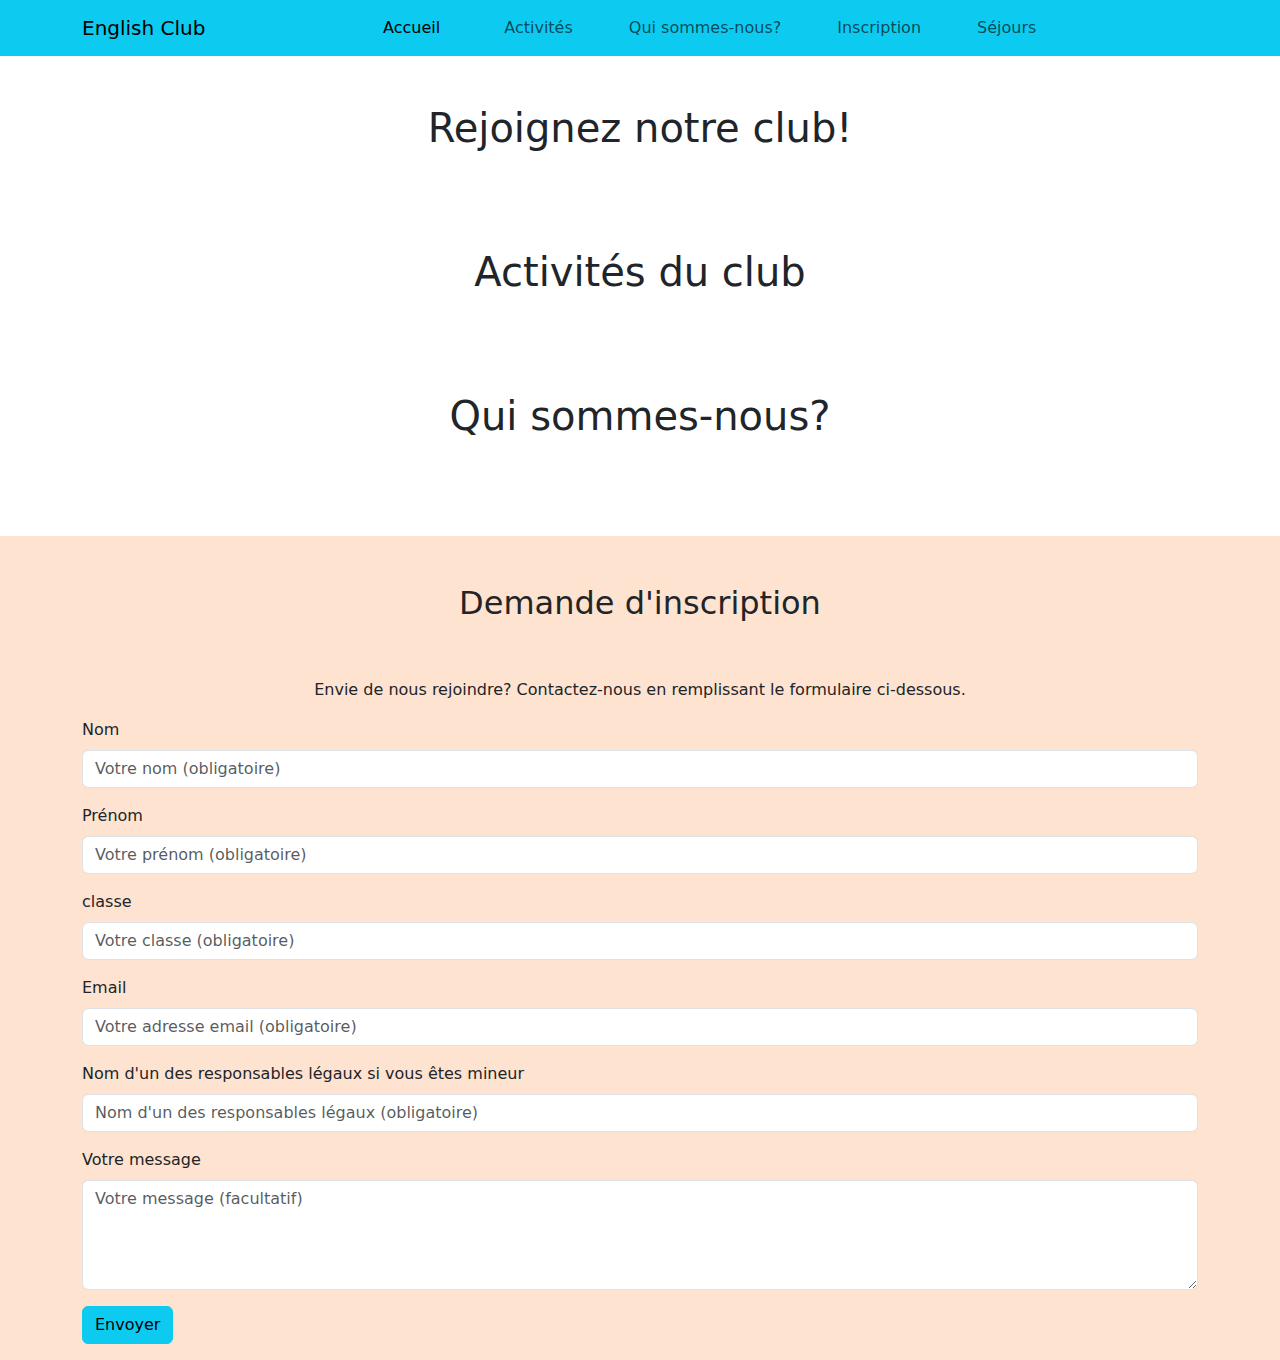
==== index.html @ ae01adc2 "addition of the sections home page" ====
<!DOCTYPE html>
<html lang="en">
<head>
    <meta charset="UTF-8">
    <meta name="viewport" content="width=device-width, initial-scale=1.0">
    <title>English Club</title>
    <link rel="stylesheet" href="assets/bootstrap.min.css">
</head>
<body>
    <nav class="navbar sticky-top navbar-expand-lg bg-info">
        <div class="container">
            <div class="navbar-brand" href="#">English Club</div>
            <button class="navbar-toggler" type="button" data-bs-toggle="collapse" data-bs-target="#navbarNav"
                aria-controls="navbarNav" aria-expanded="false" aria-label="Toggle navigation">
                <span class="navbar-toggler-icon"></span>
            </button>
            <div class="collapse navbar-collapse" id="navbarNav">
                <ul class="navbar-nav mx-auto">
                    <li class="nav-item pe-5">
                        <a class="nav-link active" aria-current="accueil" href="#">Accueil</a>
                    </li>
                    <li class="nav-item">
                        <a class="nav-link pe-5" href="#activites">Activités</a>
                    </li>
                    <li class="nav-item">
                        <a class="nav-link pe-5" href="#qui">Qui sommes-nous?</a>
                    </li>
                    <li class="nav-item">
                        <a class="nav-link pe-5" href="#inscription">Inscription</a>
                    </li>
                    <li class="nav-item">
                        <a class="nav-link " aria-current="sejours" href="sejours.html">Séjours</a>

                    </li>
                </ul>
            </div>
        </div>
    </nav>
    <section id="activites">
        <div class="container my-5">
            <h1 class="text-center my-5">Rejoignez notre club!</h1>
            <div class="row"></div>
            <div class="col">
                <p></p>
            </div>
        </div>
    </section>
    <section id="activites">
        <div class="container my-5">
            <h1 class="text-center my-5">Activités du club</h1>
            <div class="row"></div>
            <div class="col">
                <p></p>
            </div>
        </div>
    </section>

    <section id="activites">
        <div class="container my-5">
            <h1 class="text-center my-5">Qui sommes-nous?</h1>
            <div class="row"></div>
            <div class="col">
                <p></p>
            </div>
        </div>
    </section>
    <footer id="contact" style="background-color: #FEE3D0;">
        <div class="container">
            <h2 class="p-5 text-center">Demande d'inscription</h2>
            <p class="text-center">Envie de nous rejoindre? Contactez-nous en remplissant le
                formulaire ci-dessous.</p>
            <form action="">
                <div class="row">
                    <div class="col-12 mb-3">
                        <label for="votreNom" class="form-label">Nom</label>
                        <input type="text" class="form-control" id="votreNom" placeholder="Votre nom (obligatoire)"
                            required>
                    </div>
                    <div class="col-12 mb-3">
                        <label for="votrePrenom" class="form-label">Prénom</label>
                        <input type="text" class="form-control" id="votrePrenom"
                            placeholder="Votre prénom (obligatoire)" required>
                    </div>
                    <div class="col-12 mb-3">
                        <label for="classe" class="form-label">classe</label>
                        <input type="text" class="form-control" id="classe"
                            placeholder="Votre classe (obligatoire)" required>
                    </div>
                    <div class="col-12 mb-3">
                        <label for="votreEmail" class="form-label">Email</label>
                        <input type="email" class="form-control" id="votreEmail"
                            placeholder="Votre adresse email (obligatoire)" required>
                    </div>
                    <div class="col-12 mb-3">
                        <label for="Nom d'un responsable légal" class="form-label">Nom d'un des responsables légaux si vous êtes mineur</label>
                        <input type="text" class="form-control" id="votreNom"
                            placeholder="Nom d'un des responsables légaux (obligatoire)" required>
                    </div>
                    <div class="col-12 mb-3">
                        <label for="message" class="form-label">Votre message</label>
                        <textarea class="form-control" id="message" rows="4"
                            placeholder="Votre message (facultatif)"></textarea>
                    </div>
                    <div class="col-12 mb-3">
                        <button class="btn btn-info" type="submit">Envoyer</button>
                    </div>
                </div>
            </form>

        </div>

    </footer>

    <script src="assets/bootstrap.bundle.min.js"></script>
</body>

</html>
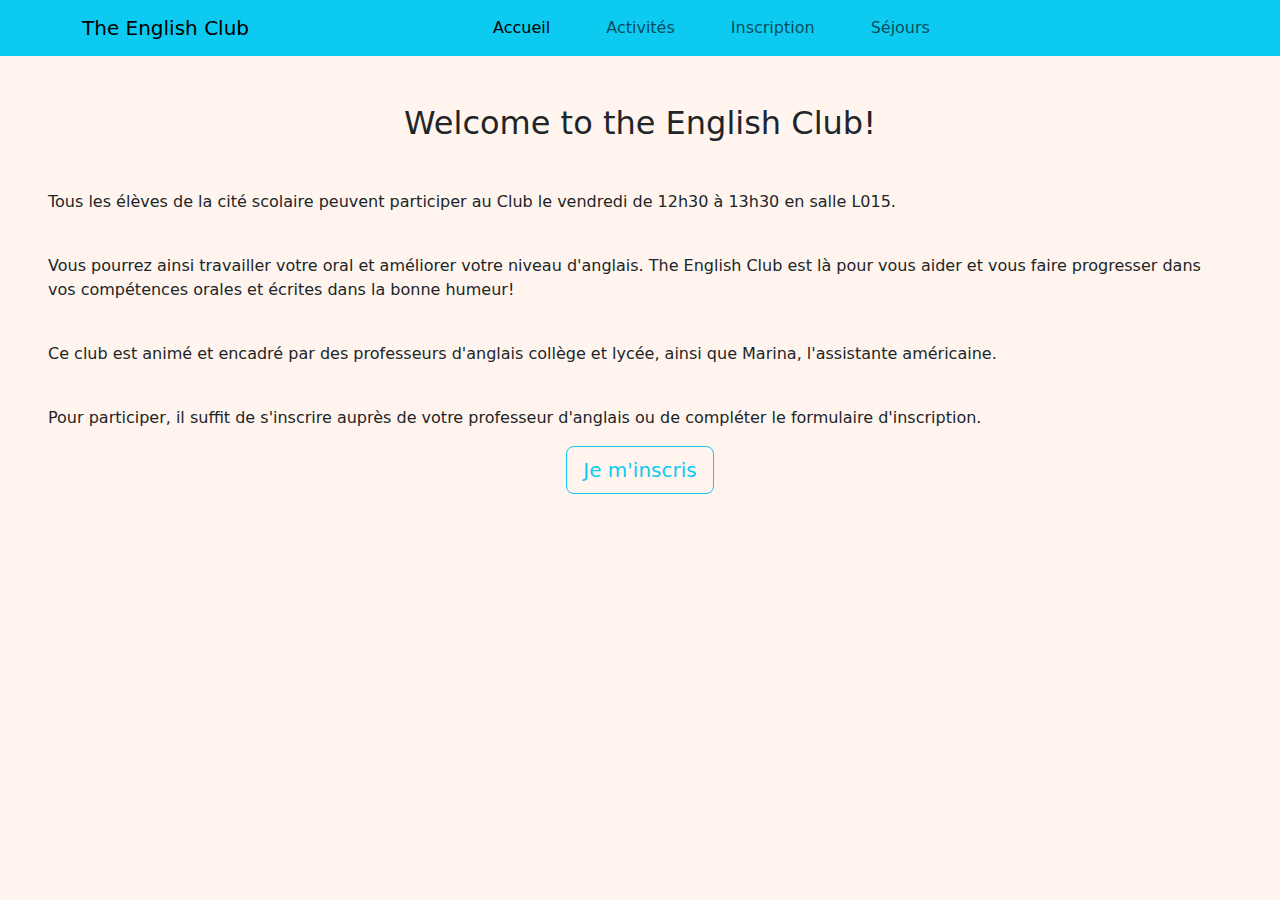
==== commit 33291c9d: "Deletion of useless pictures and updating of the sejours page" ====
--- a/index.html
+++ b/index.html
@@ -3,113 +3,53 @@
 <head>
     <meta charset="UTF-8">
     <meta name="viewport" content="width=device-width, initial-scale=1.0">
-    <title>English Club</title>
+        <title>The English Club Club d'Anglais Cité Scolaire Vaison La Romaine</title>
     <link rel="stylesheet" href="assets/bootstrap.min.css">
+    <link rel="stylesheet" href="style.css">
 </head>
 <body>
+    <!--la barre de navigation-->
     <nav class="navbar sticky-top navbar-expand-lg bg-info">
         <div class="container">
-            <div class="navbar-brand" href="#">English Club</div>
-            <button class="navbar-toggler" type="button" data-bs-toggle="collapse" data-bs-target="#navbarNav"
+            <div class="navbar-brand">The English Club</div>
+                <button class="navbar-toggler" type="button" data-bs-toggle="collapse" data-bs-target="#navbarNav"
                 aria-controls="navbarNav" aria-expanded="false" aria-label="Toggle navigation">
                 <span class="navbar-toggler-icon"></span>
-            </button>
+                </button>
             <div class="collapse navbar-collapse" id="navbarNav">
                 <ul class="navbar-nav mx-auto">
-                    <li class="nav-item pe-5">
-                        <a class="nav-link active" aria-current="accueil" href="#">Accueil</a>
+                    <li class="nav-item">
+                        <a class="nav-link pe-5 active" aria-current="page" href="#">Accueil</a>
                     </li>
                     <li class="nav-item">
-                        <a class="nav-link pe-5" href="#activites">Activités</a>
+                        <a class="nav-link pe-5" href="activites.html">Activités</a>
                     </li>
                     <li class="nav-item">
-                        <a class="nav-link pe-5" href="#qui">Qui sommes-nous?</a>
+                        <a class="nav-link pe-5" href="inscription.html">Inscription</a>
                     </li>
                     <li class="nav-item">
-                        <a class="nav-link pe-5" href="#inscription">Inscription</a>
-                    </li>
-                    <li class="nav-item">
-                        <a class="nav-link " aria-current="sejours" href="sejours.html">Séjours</a>
-
+                        <a class="nav-link pe-5" href="sejours.html">Séjours</a>
                     </li>
                 </ul>
             </div>
         </div>
     </nav>
-    <section id="activites">
-        <div class="container my-5">
-            <h1 class="text-center my-5">Rejoignez notre club!</h1>
-            <div class="row"></div>
-            <div class="col">
-                <p></p>
-            </div>
-        </div>
-    </section>
-    <section id="activites">
-        <div class="container my-5">
-            <h1 class="text-center my-5">Activités du club</h1>
-            <div class="row"></div>
-            <div class="col">
-                <p></p>
-            </div>
-        </div>
-    </section>
+    <!--Fin de la barre de navigation-->
 
-    <section id="activites">
-        <div class="container my-5">
-            <h1 class="text-center my-5">Qui sommes-nous?</h1>
-            <div class="row"></div>
-            <div class="col">
-                <p></p>
-            </div>
-        </div>
-    </section>
-    <footer id="contact" style="background-color: #FEE3D0;">
-        <div class="container">
-            <h2 class="p-5 text-center">Demande d'inscription</h2>
-            <p class="text-center">Envie de nous rejoindre? Contactez-nous en remplissant le
-                formulaire ci-dessous.</p>
-            <form action="">
-                <div class="row">
-                    <div class="col-12 mb-3">
-                        <label for="votreNom" class="form-label">Nom</label>
-                        <input type="text" class="form-control" id="votreNom" placeholder="Votre nom (obligatoire)"
-                            required>
-                    </div>
-                    <div class="col-12 mb-3">
-                        <label for="votrePrenom" class="form-label">Prénom</label>
-                        <input type="text" class="form-control" id="votrePrenom"
-                            placeholder="Votre prénom (obligatoire)" required>
-                    </div>
-                    <div class="col-12 mb-3">
-                        <label for="classe" class="form-label">classe</label>
-                        <input type="text" class="form-control" id="classe"
-                            placeholder="Votre classe (obligatoire)" required>
-                    </div>
-                    <div class="col-12 mb-3">
-                        <label for="votreEmail" class="form-label">Email</label>
-                        <input type="email" class="form-control" id="votreEmail"
-                            placeholder="Votre adresse email (obligatoire)" required>
-                    </div>
-                    <div class="col-12 mb-3">
-                        <label for="Nom d'un responsable légal" class="form-label">Nom d'un des responsables légaux si vous êtes mineur</label>
-                        <input type="text" class="form-control" id="votreNom"
-                            placeholder="Nom d'un des responsables légaux (obligatoire)" required>
-                    </div>
-                    <div class="col-12 mb-3">
-                        <label for="message" class="form-label">Votre message</label>
-                        <textarea class="form-control" id="message" rows="4"
-                            placeholder="Votre message (facultatif)"></textarea>
-                    </div>
-                    <div class="col-12 mb-3">
-                        <button class="btn btn-info" type="submit">Envoyer</button>
-                    </div>
-                </div>
-            </form>
-
-        </div>
-
-    </footer>
+    <h2 class="text-center my-5">Welcome to the English Club!</h2>
+    <p class="mx-5">Tous les élèves de la cité scolaire peuvent participer au Club le vendredi de 12h30 à 13h30 en salle L015.</p>
+    <br>
+    <p class="mx-5">Vous pourrez ainsi travailler votre oral et améliorer votre niveau d'anglais. The English Club est là pour vous aider et
+         vous faire progresser dans vos compétences orales et écrites dans la bonne humeur!</p>
+    <br>
+    <p class="mx-5">Ce club est animé et encadré par des professeurs d'anglais collège et lycée, ainsi que Marina, l'assistante américaine.</p>
+   <br>
+    <p class="mx-5">Pour participer, il suffit de s'inscrire auprès de votre professeur d'anglais ou de compléter le formulaire d'inscription.</p>
+    
+    
+    <div class="d-grid d-md-flex justify-content-center">
+        <a class="btn btn-lg btn-outline-info mx-5 mb-3" href="inscription.html" role="button">Je m'inscris</a>
+    </div>
 
     <script src="assets/bootstrap.bundle.min.js"></script>
 </body>
--- a/style.css
+++ b/style.css
@@ -0,0 +1,6 @@
+/* ----------- style communs à toutes les pages ----------- */
+
+/* styles généraux */
+body {
+    background-color: #FFF5EE;
+}
